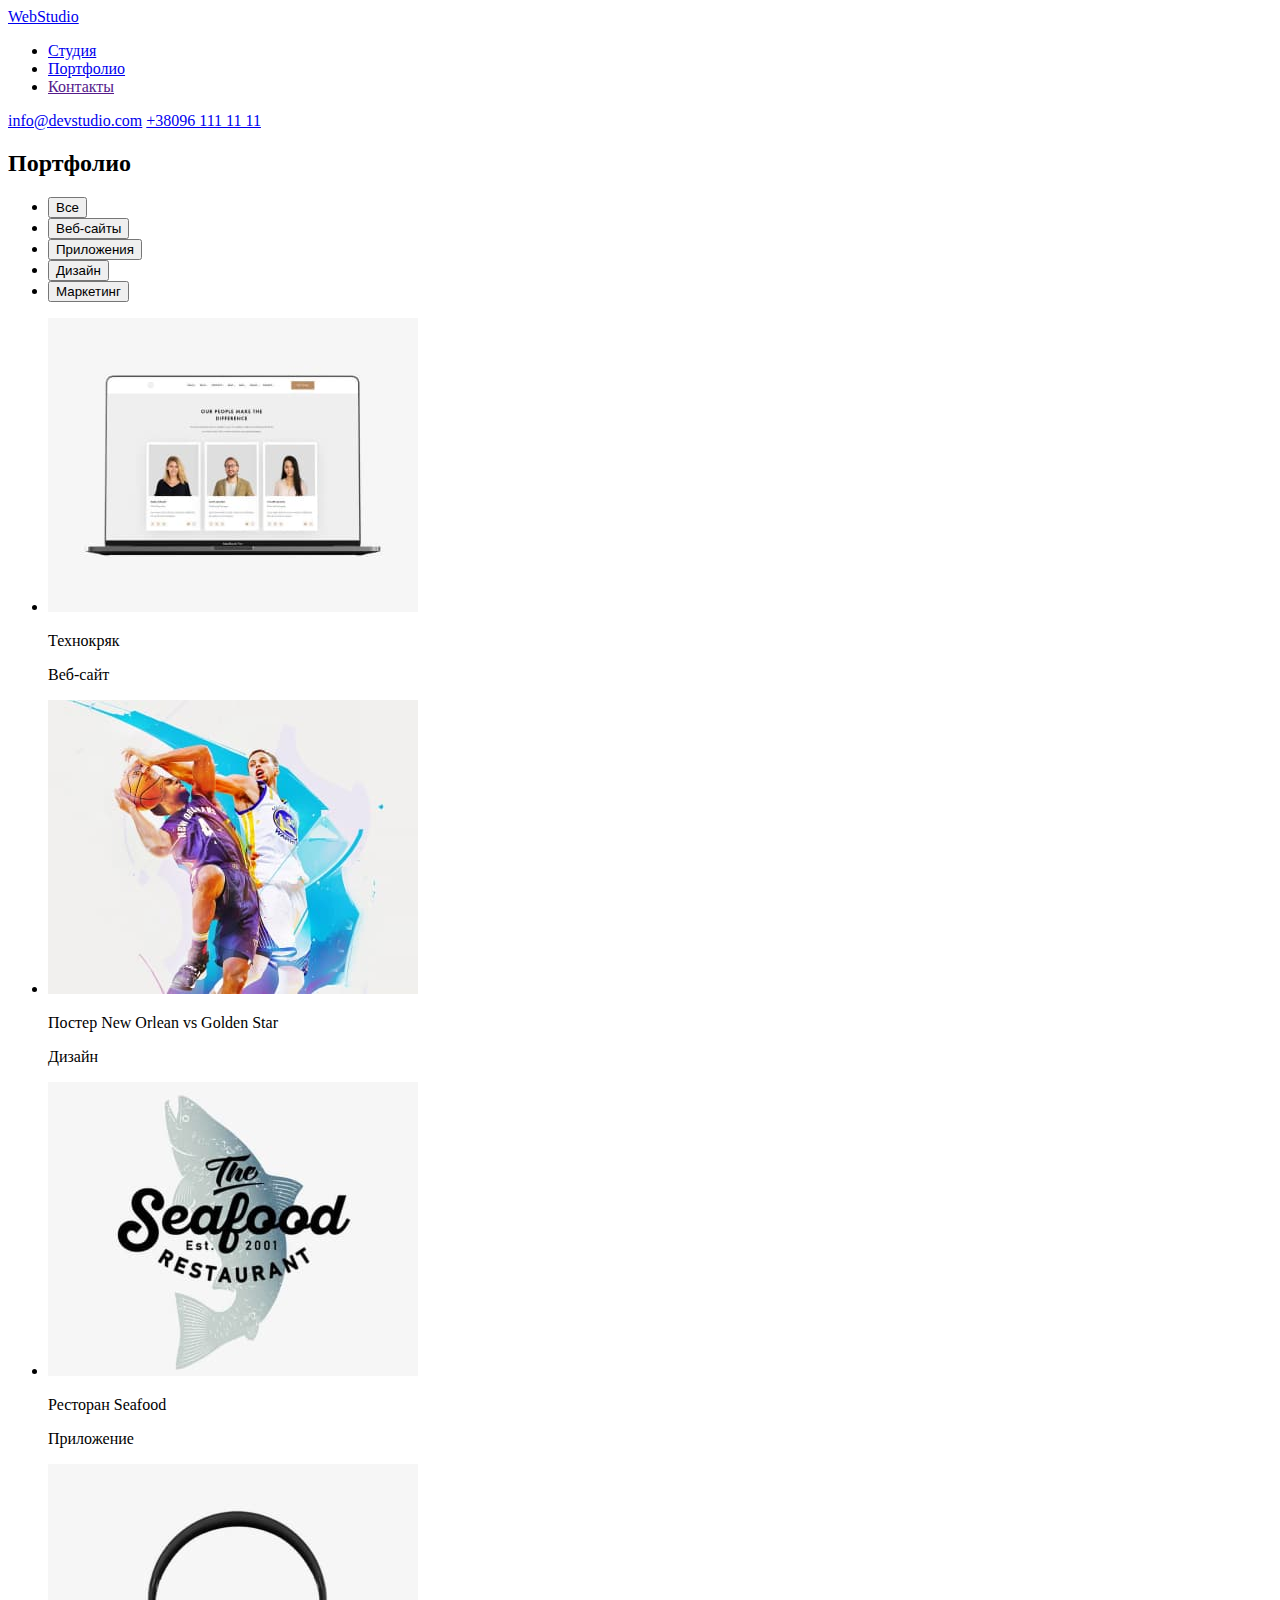
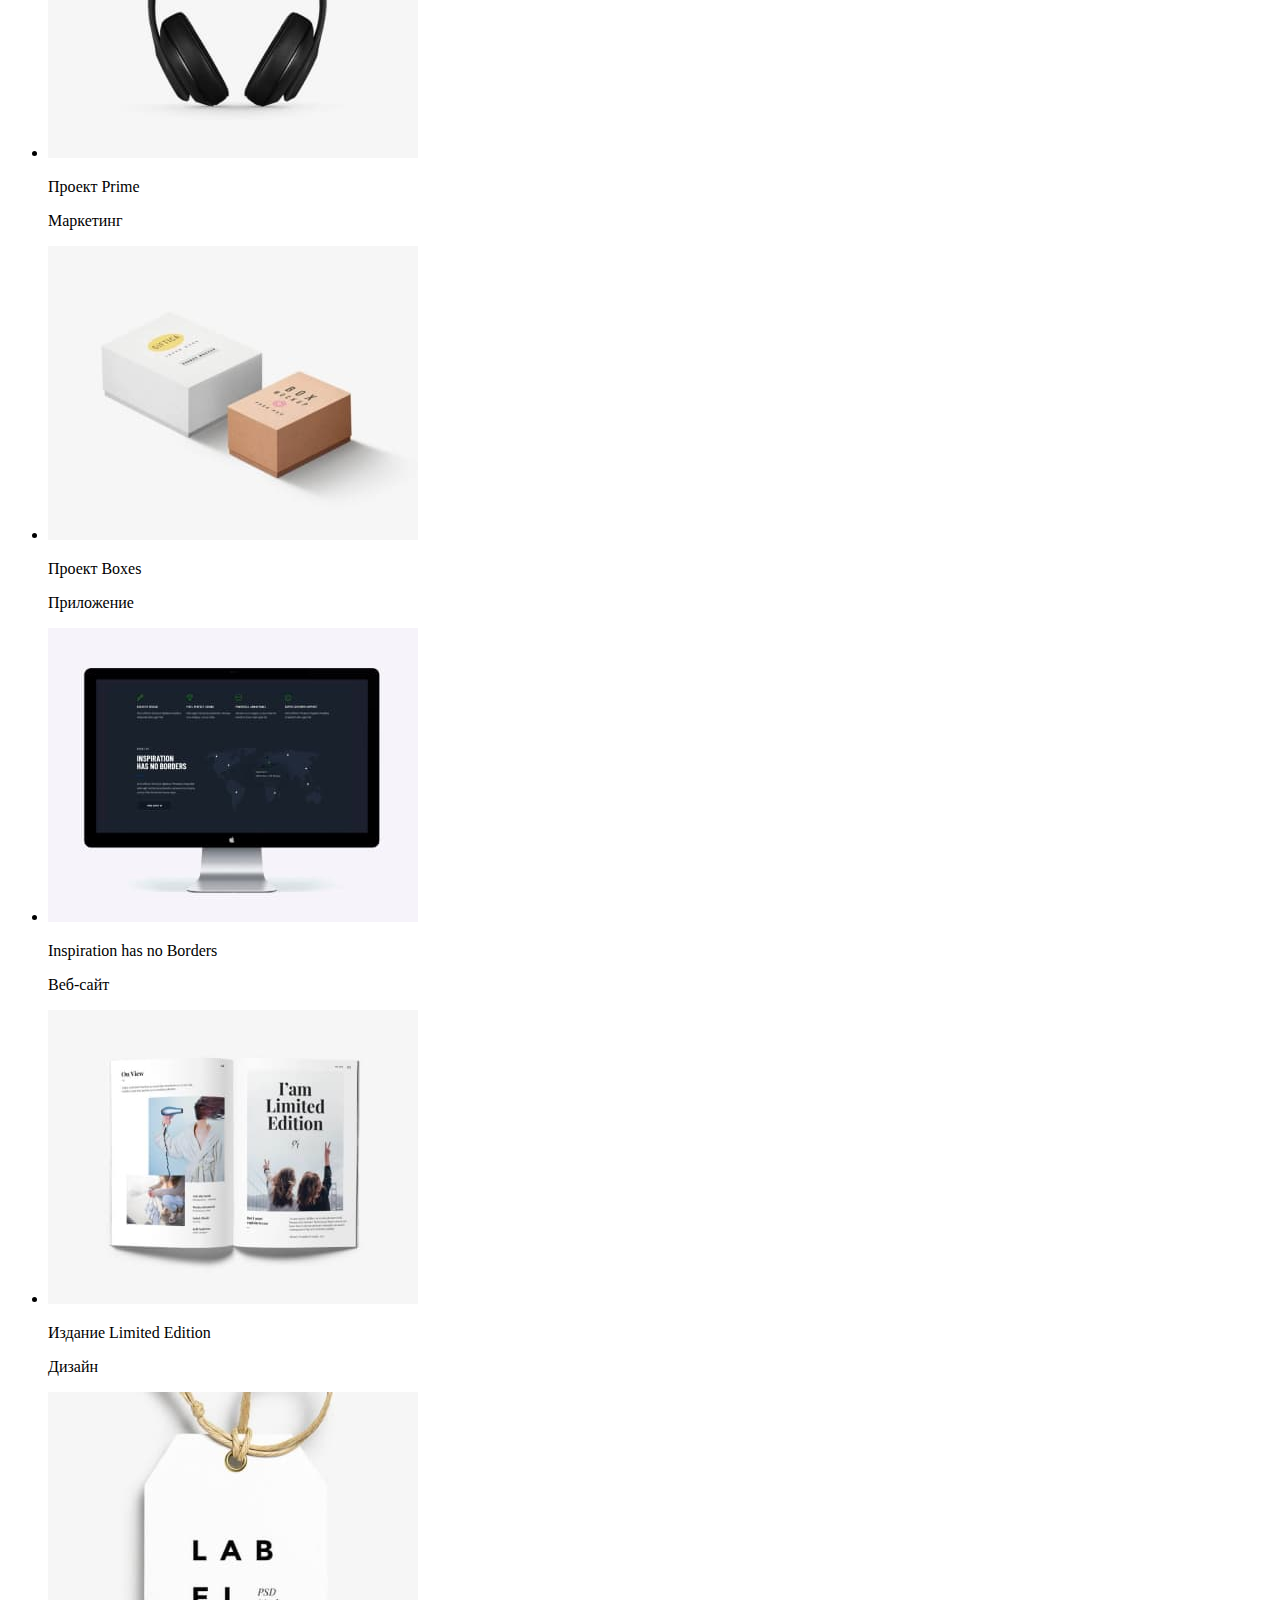
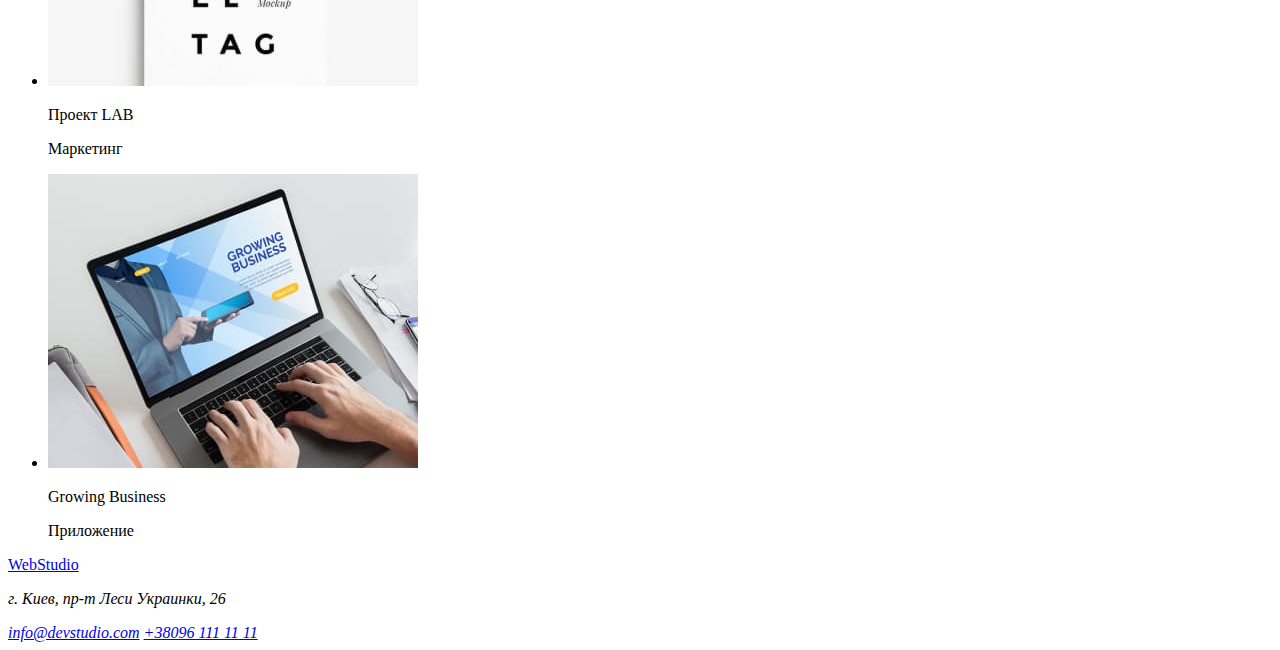
==== portfolio.html @ e048699f "layout" ====
<!DOCTYPE html>
<html lang="ru">
  <head>
    <meta charset="UTF-8" />
    <meta http-equiv="X-UA-Compatible" content="IE=edge" />
    <meta name="viewport" content="width=device-width, initial-scale=1.0" />
    <title>WebStudio</title>
    <link rel="stylesheet" href="./css/styles.css" />
  </head>
  <body>
    <a href="./index.html">WebStudio</a>
    <nav>
      <ul>
        <li><a href="./index.html">Студия</a></li>
        <li><a href="/.portfolio.html">Портфолио</a></li>
        <li><a href="">Контакты</a></li>
      </ul>
    </nav>
    <a href="mailto:info@devstudio.com">info@devstudio.com</a>
    <a href="tel:+380961111111">+38096 111 11 11</a>
    <main>
      <section>
        <!--here will be hidden h2 via css, I suppose (?)/-->
        <h2>Портфолио</h2>
        <ul>
          <li><button type="button">Все</button></li>
          <li><button type="button">Веб-сайты</button></li>
          <li><button type="button">Приложения</button></li>
          <li><button type="button">Дизайн</button></li>
          <li><button type="button">Маркетинг</button></li>
        </ul>
      </section>
      <section>
        <ul>
          <li>
            <img src="./images/portfolio_1.jpg" alt="технокряк" width="370" />
            <p>Технокряк</p>
            <p>Веб-сайт</p>
          </li>
          <li>
            <img
              src="./images/portfolio_2.jpg"
              alt="постер нью орлеан голден стар"
              width="370"
            />
            <p>Постер New Orlean vs Golden Star</p>
            <p>Дизайн</p>
          </li>
          <li>
            <img
              src="./images/portfolio_3.jpg"
              alt="ресторан сифуд"
              width="370"
            />
            <p>Ресторан Seafood</p>
            <p>Приложение</p>
          </li>
          <li>
            <img
              src="./images/portfolio_4.jpg"
              alt="проект прайм"
              width="370"
            />
            <p>Проект Prime</p>
            <p>Маркетинг</p>
          </li>
          <li>
            <img
              src="./images/portfolio_5.jpg"
              alt="проект боксес"
              width="370"
            />
            <p>Проект Boxes</p>
            <p>Приложение</p>
          </li>
          <li>
            <img
              src="./images/portfolio_6.jpg"
              alt="вдохновение без границ"
              width="370"
            />
            <p>Inspiration has no Borders</p>
            <p>Веб-сайт</p>
          </li>
          <li>
            <img
              src="./images/portfolio_7.jpg"
              alt="издание лимитет проджект"
              width="370"
            />
            <p>Издание Limited Edition</p>
            <p>Дизайн</p>
          </li>
          <li>
            <img
              src="./images/portfolio_8.jpg"
              alt="проджект лаб"
              width="370"
            />
            <p>Проект LAB</p>
            <p>Маркетинг</p>
          </li>
          <li>
            <img
              src="./images/portfolio_9.jpg"
              alt="растущий бизнес"
              width="370"
            />
            <p>Growing Business</p>
            <p>Приложение</p>
          </li>
        </ul>
      </section>
    </main>
    <footer>
      <a href="WebStudio">WebStudio</a>
      <address>
        <p>г. Киев, пр-т Леси Украинки, 26</p>
        <a href="mailto:info@devstudio.com">info@devstudio.com</a>
        <a href="tel:+380961111111">+38096 111 11 11</a>
      </address>
    </footer>
  </body>
</html>
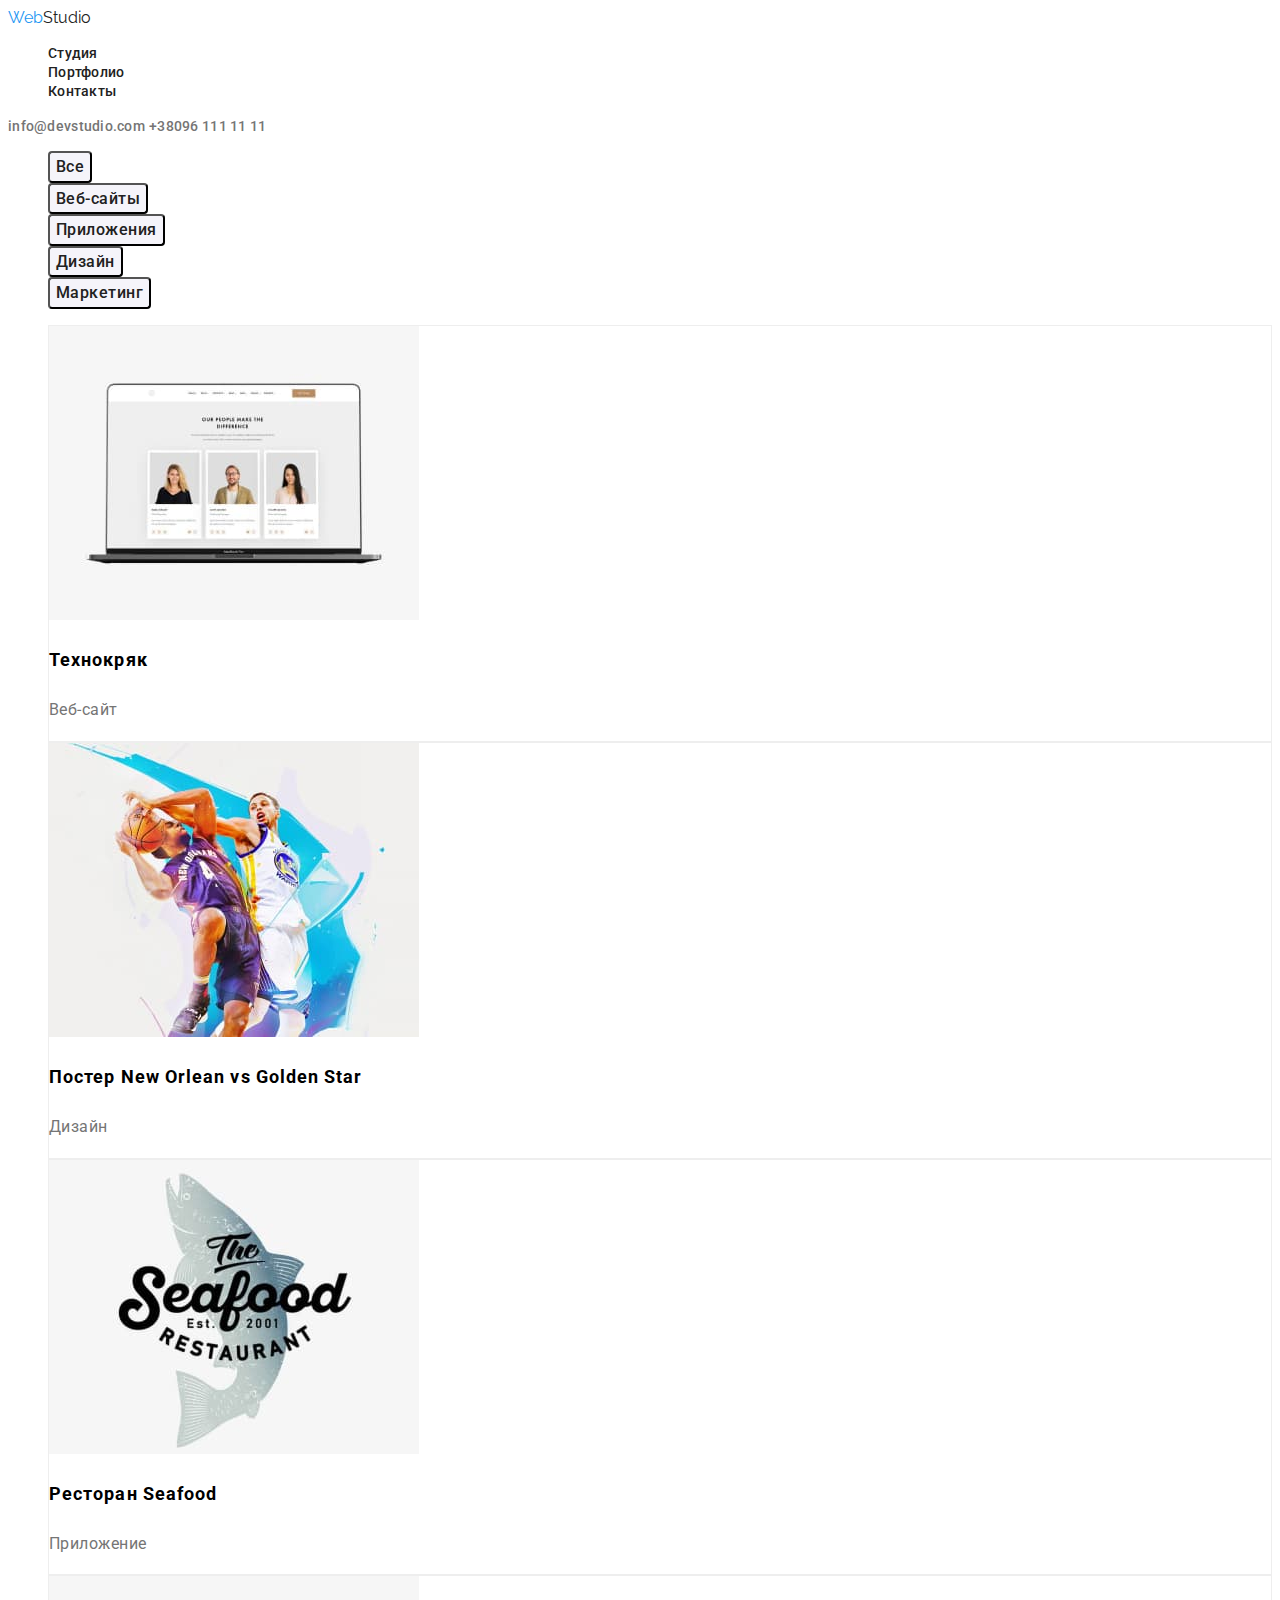
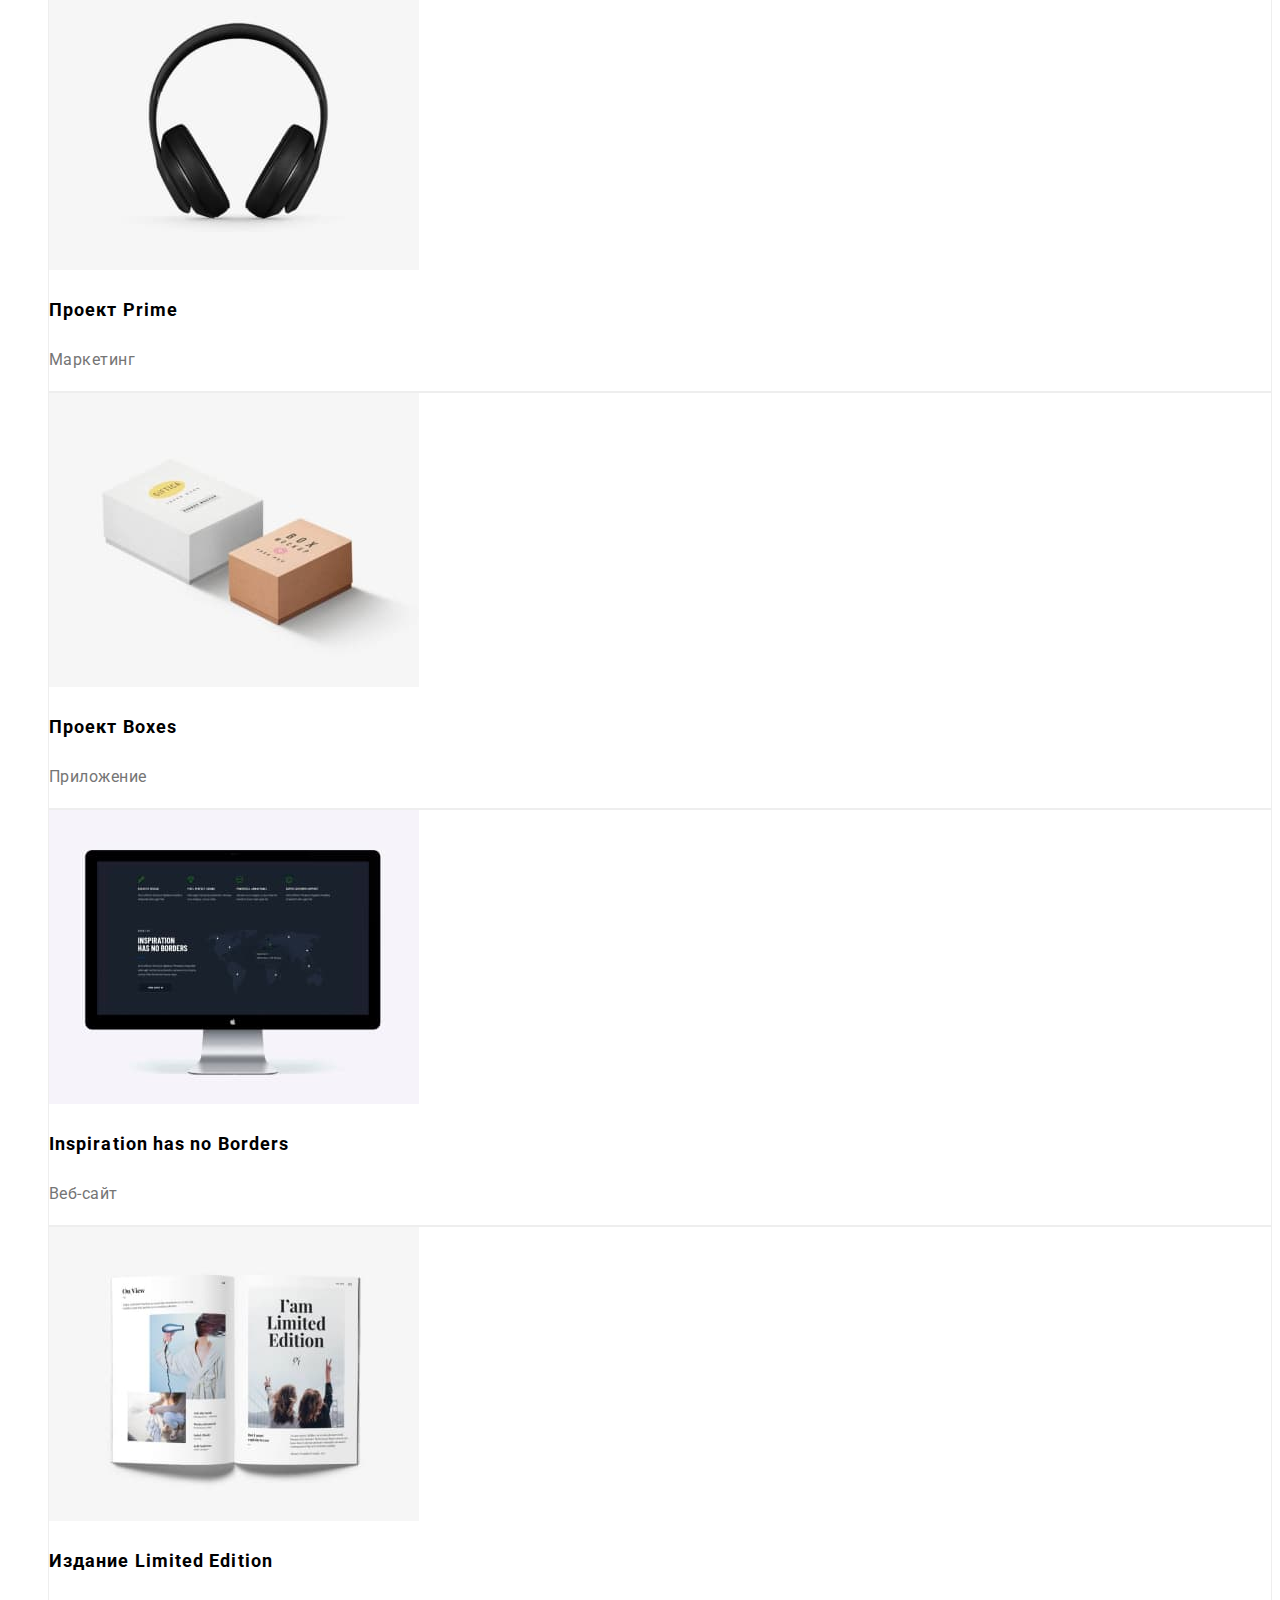
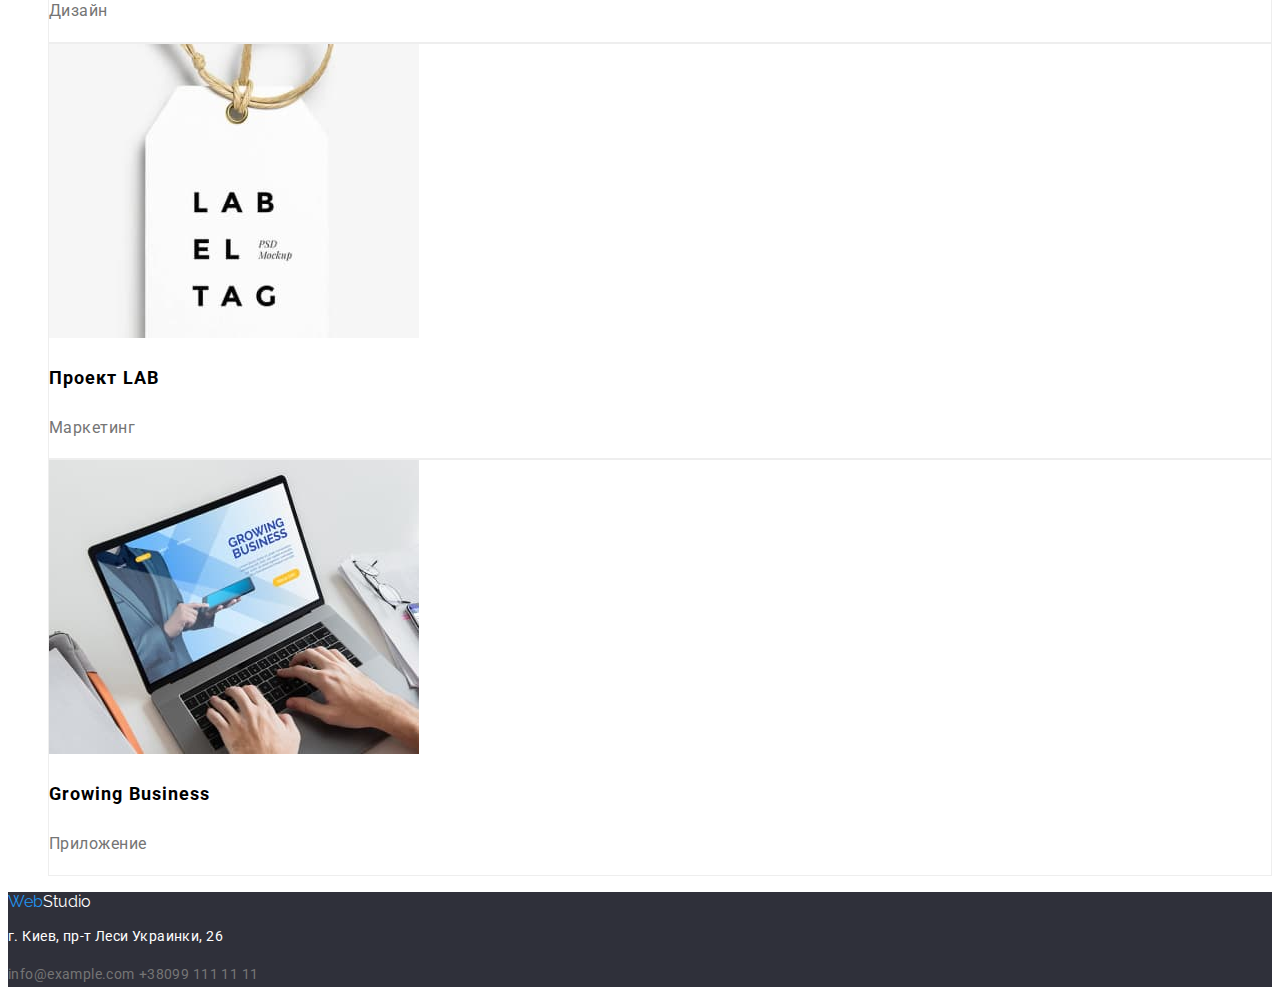
==== commit 8d3e9483: "first commit" ====
--- a/portfolio.html
+++ b/portfolio.html
@@ -6,118 +6,126 @@
     <meta name="viewport" content="width=device-width, initial-scale=1.0" />
     <title>WebStudio</title>
     <link rel="stylesheet" href="./css/styles.css" />
+    <link rel="preconnect" href="https://fonts.googleapis.com" />
+    <link rel="preconnect" href="https://fonts.gstatic.com" crossorigin />
+    <link
+      href="https://fonts.googleapis.com/css2?family=Raleway:wght@700&family=Roboto:wght@400;500;700;900&display=swap"
+      rel="stylesheet"
+    />
   </head>
   <body>
-    <a href="./index.html">WebStudio</a>
+    <a href="./index.html" class="logo"><span class="web">Web</span>Studio</a>
     <nav>
       <ul>
-        <li><a href="./index.html">Студия</a></li>
-        <li><a href="/.portfolio.html">Портфолио</a></li>
-        <li><a href="">Контакты</a></li>
+        <li><a href="./index.html" class="header-link">Студия</a></li>
+        <li><a href="./portfolio.html" class="header-link">Портфолио</a></li>
+        <li><a href="" class="header-link">Контакты</a></li>
       </ul>
     </nav>
-    <a href="mailto:info@devstudio.com">info@devstudio.com</a>
-    <a href="tel:+380961111111">+38096 111 11 11</a>
+    <a href="mailto:info@devstudio.com" class="mail-tel">info@devstudio.com</a>
+    <a href="tel:+380961111111" class="mail-tel">+38096 111 11 11</a>
     <main>
       <section>
-        <!--here will be hidden h2 via css, I suppose (?)/-->
-        <h2>Портфолио</h2>
+        <!--here is hidden h2 via css/-->
+        <h2 class="visually-hidden">Портфолио</h2>
         <ul>
-          <li><button type="button">Все</button></li>
-          <li><button type="button">Веб-сайты</button></li>
-          <li><button type="button">Приложения</button></li>
-          <li><button type="button">Дизайн</button></li>
-          <li><button type="button">Маркетинг</button></li>
+          <li><button type="button" class="button">Все</button></li>
+          <li><button type="button" class="button">Веб-сайты</button></li>
+          <li><button type="button" class="button">Приложения</button></li>
+          <li><button type="button" class="button">Дизайн</button></li>
+          <li><button type="button" class="button">Маркетинг</button></li>
         </ul>
       </section>
       <section>
         <ul>
-          <li>
+          <li class="portfolio-item-container">
             <img src="./images/portfolio_1.jpg" alt="технокряк" width="370" />
-            <p>Технокряк</p>
-            <p>Веб-сайт</p>
+            <p class="portfolio-item">Технокряк</p>
+            <p class="portfolio-item-description">Веб-сайт</p>
           </li>
-          <li>
+          <li class="portfolio-item-container">
             <img
               src="./images/portfolio_2.jpg"
               alt="постер нью орлеан голден стар"
               width="370"
             />
-            <p>Постер New Orlean vs Golden Star</p>
-            <p>Дизайн</p>
+            <p class="portfolio-item">Постер New Orlean vs Golden Star</p>
+            <p class="portfolio-item-description">Дизайн</p>
           </li>
-          <li>
+          <li class="portfolio-item-container">
             <img
               src="./images/portfolio_3.jpg"
               alt="ресторан сифуд"
               width="370"
             />
-            <p>Ресторан Seafood</p>
-            <p>Приложение</p>
+            <p class="portfolio-item">Ресторан Seafood</p>
+            <p class="portfolio-item-description">Приложение</p>
           </li>
-          <li>
+          <li class="portfolio-item-container">
             <img
               src="./images/portfolio_4.jpg"
               alt="проект прайм"
               width="370"
             />
-            <p>Проект Prime</p>
-            <p>Маркетинг</p>
+            <p class="portfolio-item">Проект Prime</p>
+            <p class="portfolio-item-description">Маркетинг</p>
           </li>
-          <li>
+          <li class="portfolio-item-container">
             <img
               src="./images/portfolio_5.jpg"
               alt="проект боксес"
               width="370"
             />
-            <p>Проект Boxes</p>
-            <p>Приложение</p>
+            <p class="portfolio-item">Проект Boxes</p>
+            <p class="portfolio-item-description">Приложение</p>
           </li>
-          <li>
+          <li class="portfolio-item-container">
             <img
               src="./images/portfolio_6.jpg"
               alt="вдохновение без границ"
               width="370"
             />
-            <p>Inspiration has no Borders</p>
-            <p>Веб-сайт</p>
+            <p class="portfolio-item">Inspiration has no Borders</p>
+            <p class="portfolio-item-description">Веб-сайт</p>
           </li>
-          <li>
+          <li class="portfolio-item-container">
             <img
               src="./images/portfolio_7.jpg"
               alt="издание лимитет проджект"
               width="370"
             />
-            <p>Издание Limited Edition</p>
-            <p>Дизайн</p>
+            <p class="portfolio-item">Издание Limited Edition</p>
+            <p class="portfolio-item-description">Дизайн</p>
           </li>
-          <li>
+          <li class="portfolio-item-container">
             <img
               src="./images/portfolio_8.jpg"
               alt="проджект лаб"
               width="370"
             />
-            <p>Проект LAB</p>
-            <p>Маркетинг</p>
+            <p class="portfolio-item">Проект LAB</p>
+            <p class="portfolio-item-description">Маркетинг</p>
           </li>
-          <li>
+          <li class="portfolio-item-container">
             <img
               src="./images/portfolio_9.jpg"
               alt="растущий бизнес"
               width="370"
             />
-            <p>Growing Business</p>
-            <p>Приложение</p>
+            <p class="portfolio-item">Growing Business</p>
+            <p class="portfolio-item-description">Приложение</p>
           </li>
         </ul>
       </section>
     </main>
-    <footer>
-      <a href="WebStudio">WebStudio</a>
+    <footer class="footer-container">
+      <a href="WebStudio" class="logo"> <span class="web">Web</span></span><span class="web-footer">Studio</span></a>
       <address>
-        <p>г. Киев, пр-т Леси Украинки, 26</p>
-        <a href="mailto:info@devstudio.com">info@devstudio.com</a>
-        <a href="tel:+380961111111">+38096 111 11 11</a>
+        <p class="address">г. Киев, пр-т Леси Украинки, 26</p>
+        <a href="mailto:info@example.com" class="footer-mail"
+          >info@example.com</a
+        >
+        <a href="tel:+380991111111" class="footer-tel">+38099 111 11 11</a>
       </address>
     </footer>
   </body>
--- a/css/styles.css
+++ b/css/styles.css
@@ -0,0 +1,243 @@
+:root {
+  --primary-text-color: #212121;
+  --title-text-color: #212121;
+  --p-text-color: #757575;
+  --accent-color: #2196f3;
+  --main-letter-spacing: 0.03em;
+}
+
+body {
+  font-family: "Raleway", sans-serif;
+  font-family: "Roboto", sans-serif;
+}
+
+ul {
+  list-style: none;
+}
+
+h2 {
+  color: var(--title-text-color);
+  font-weight: 700;
+  font-size: 36px;
+  line-height: 1.2;
+  text-align: center;
+  letter-spacing: var(--main-letter-spacing);
+}
+
+/*logo*/
+
+.logo {
+  font-family: "Raleway", sans-serif;
+  color: var(--primary-text-color);
+  text-decoration: none;
+}
+
+.web {
+  color: var(--accent-color);
+}
+
+/*site-nav*/
+
+.header-link {
+  color: #212121;
+  text-decoration: none;
+  font-weight: 500;
+  font-size: 14px;
+  line-height: 1.1;
+  letter-spacing: 0.02em;
+}
+.header-link:hover,
+.header-link:focus {
+  color: var(--accent-color);
+}
+.mail-tel {
+  color: var(--p-text-color);
+  text-decoration: none;
+  font-weight: 500;
+  font-size: 14px;
+  line-height: 1.1;
+  letter-spacing: 0.02em;
+}
+
+.mail-tel:hover,
+.mail-tel:focus {
+  color: var(--accent-color);
+}
+
+/*main-section*/
+
+.main-section {
+  background: #2f303a;
+}
+
+.solutions {
+  color: #ffffff;
+  font-weight: 900;
+  font-size: 44px;
+  line-height: 1.4;
+  text-align: center;
+  letter-spacing: 0.06em;
+  text-transform: uppercase;
+}
+
+.main-button {
+  color: #ffffff;
+  background-color: #2196f3;
+  font-weight: 700;
+  font-size: 16px;
+  line-height: 1.8;
+  display: flex;
+  align-items: center;
+  text-align: center;
+  letter-spacing: 0.06em;
+  box-shadow: 0px 4px 4px rgba(0, 0, 0, 0.15);
+  border-radius: 4px;
+  cursor: pointer;
+}
+/*our-benefits-section*/
+
+.our-benefits-section {
+}
+
+.benefits {
+  color: var(--primary-text-color);
+  font-weight: 700;
+  font-size: 14px;
+  line-height: 1.2;
+  letter-spacing: var(--main-letter-spacing);
+  text-transform: uppercase;
+}
+
+.benefits-text {
+  color: var(--p-text-color);
+  font-weight: 400;
+  font-size: 14px;
+  line-height: 1.7;
+  letter-spacing: var(--main-letter-spacing);
+}
+/*activity-section*/
+
+/*our-team-section*/
+
+.our-team-section {
+  background: #f5f4fa;
+}
+
+.team-member-container {
+  background: #ffffff;
+}
+
+.team-member {
+  color: var(--primary-text-color);
+  font-weight: 500;
+  font-size: 16px;
+  line-height: 1.2;
+  text-align: center;
+  letter-spacing: var(--main-letter-spacing);
+}
+
+.team-member-position {
+  color: var(--p-text-color);
+  font-weight: 400;
+  font-size: 16px;
+  line-height: 1.2;
+  text-align: center;
+  letter-spacing: var(--main-letter-spacing);
+}
+/*footer-section*/
+
+.footer-container {
+  background: #2f303a;
+}
+
+.web-footer {
+  color: #ffffff;
+}
+.address {
+  color: #ffffff;
+  font-style: normal;
+  font-weight: 400;
+  font-size: 14px;
+  line-height: 1.7;
+  letter-spacing: var(--main-letter-spacing);
+  text-decoration: none;
+}
+.footer-tel {
+  color: var(--p-text-color);
+  text-decoration: none;
+  font-style: normal;
+  font-weight: 400;
+  font-size: 14px;
+  line-height: 1.7;
+  letter-spacing: var(--main-letter-spacing);
+}
+
+.footer-mail {
+  color: var(--p-text-color);
+  font-style: normal;
+  text-decoration: none;
+  font-weight: 400;
+  font-size: 14px;
+  line-height: 1.7;
+  letter-spacing: var(--main-letter-spacing);
+}
+
+/*portfolio-page*/
+
+.visually-hidden {
+  position: absolute;
+  clip: rect(0 0 0 0);
+  width: 1px;
+  height: 1px;
+  margin: -1px;
+}
+
+/*buttons in portfolio page*/
+
+.button {
+  cursor: pointer;
+  color: var(--primary-text-color);
+  font-family: "Roboto";
+  font-weight: 500;
+  font-size: 16px;
+  line-height: 1.6;
+  letter-spacing: var(--main-letter-spacing);
+  background: #f5f4fa;
+  border-radius: 4px;
+  box-sizing: border-box;
+}
+
+.button:active {
+  background: #f5f4fa;
+  border: 1px solid #000000;
+  box-sizing: border-box;
+  box-shadow: 0px 4px 4px rgba(0, 0, 0, 0.25);
+  border-radius: 4px;
+}
+
+.button:hover,
+.button:focus {
+  color: #ffffff;
+  background: var(--accent-color);
+}
+.portfolio-item {
+  font-style: normal;
+  font-weight: 700;
+  font-size: 18px;
+  line-height: 2;
+  letter-spacing: 0.06em;
+}
+
+.portfolio-item-description {
+  color: var(--p-text-color);
+  font-style: normal;
+  font-weight: 400;
+  font-size: 16px;
+  line-height: 1.8;
+  letter-spacing: 0.03em;
+}
+.portfolio-item-container {
+  background: #ffffff;
+  border: 1px solid #eeeeee;
+  box-sizing: border-box;
+}
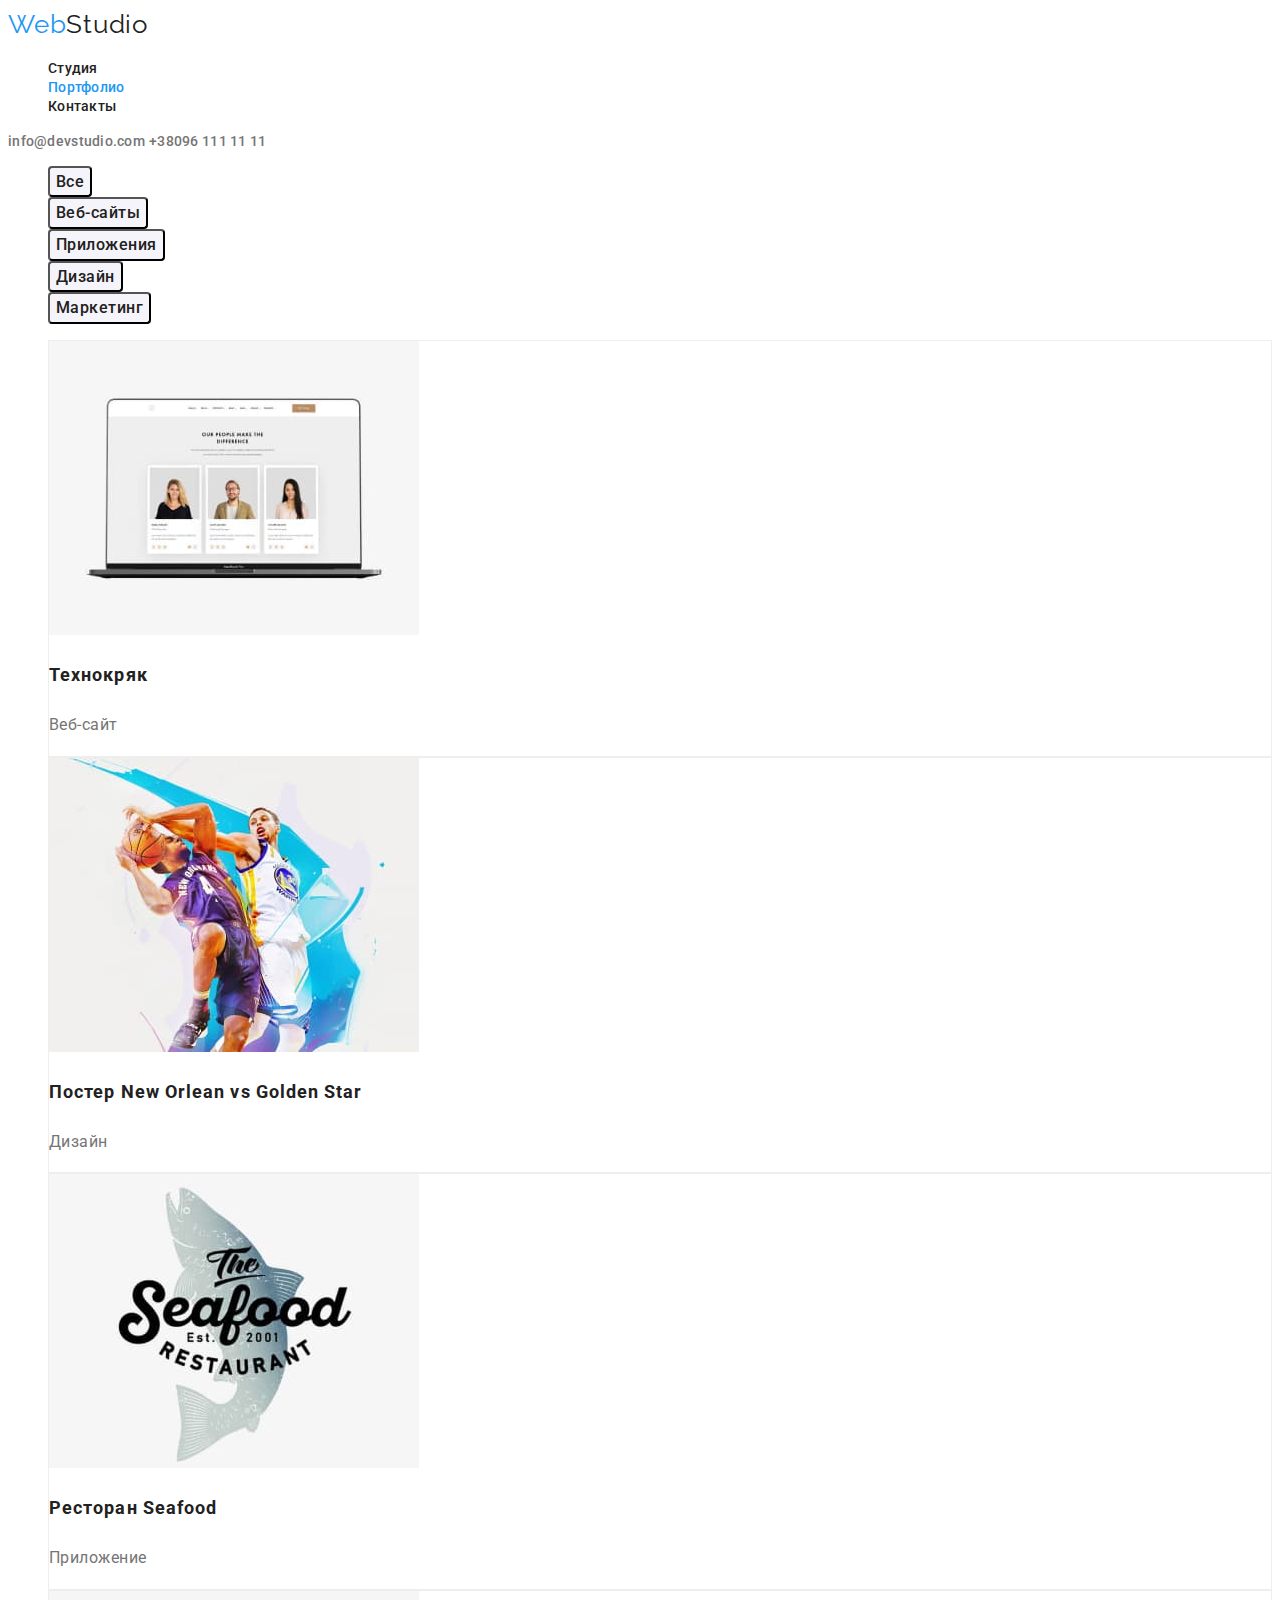
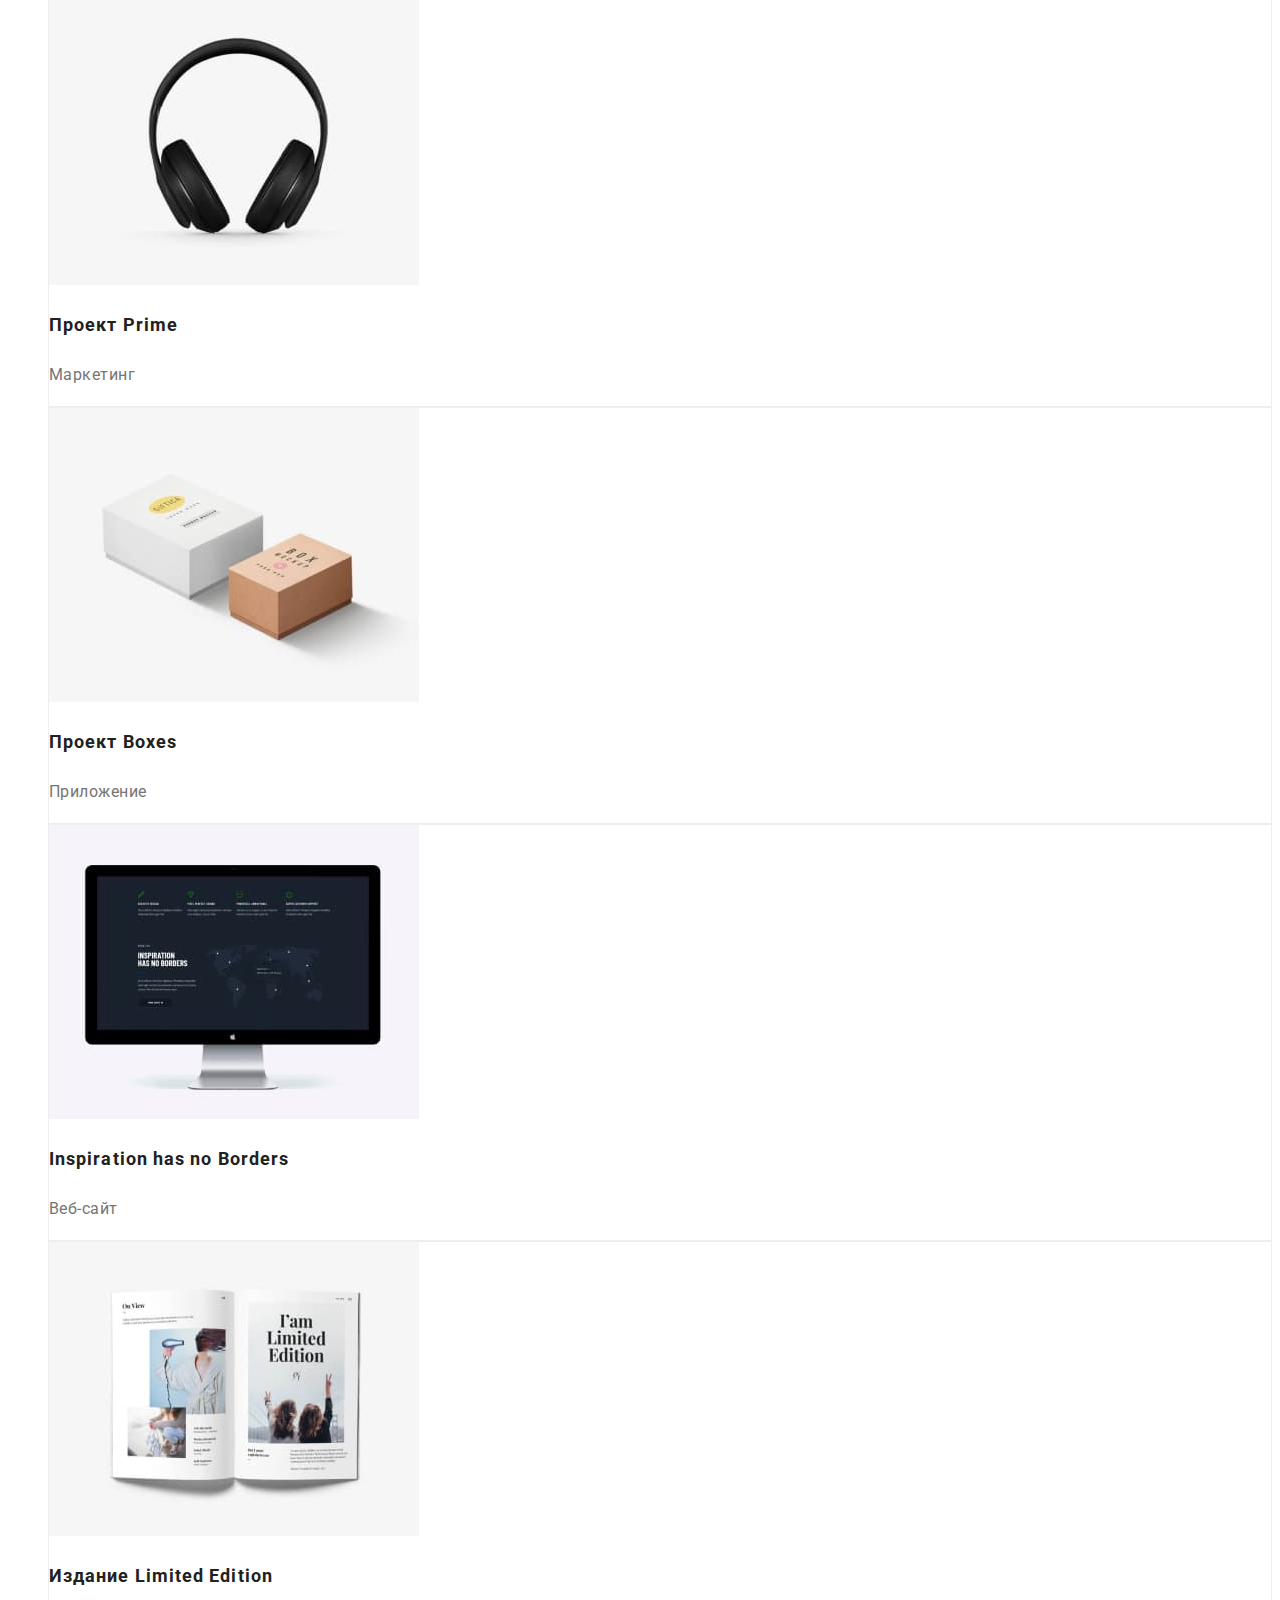
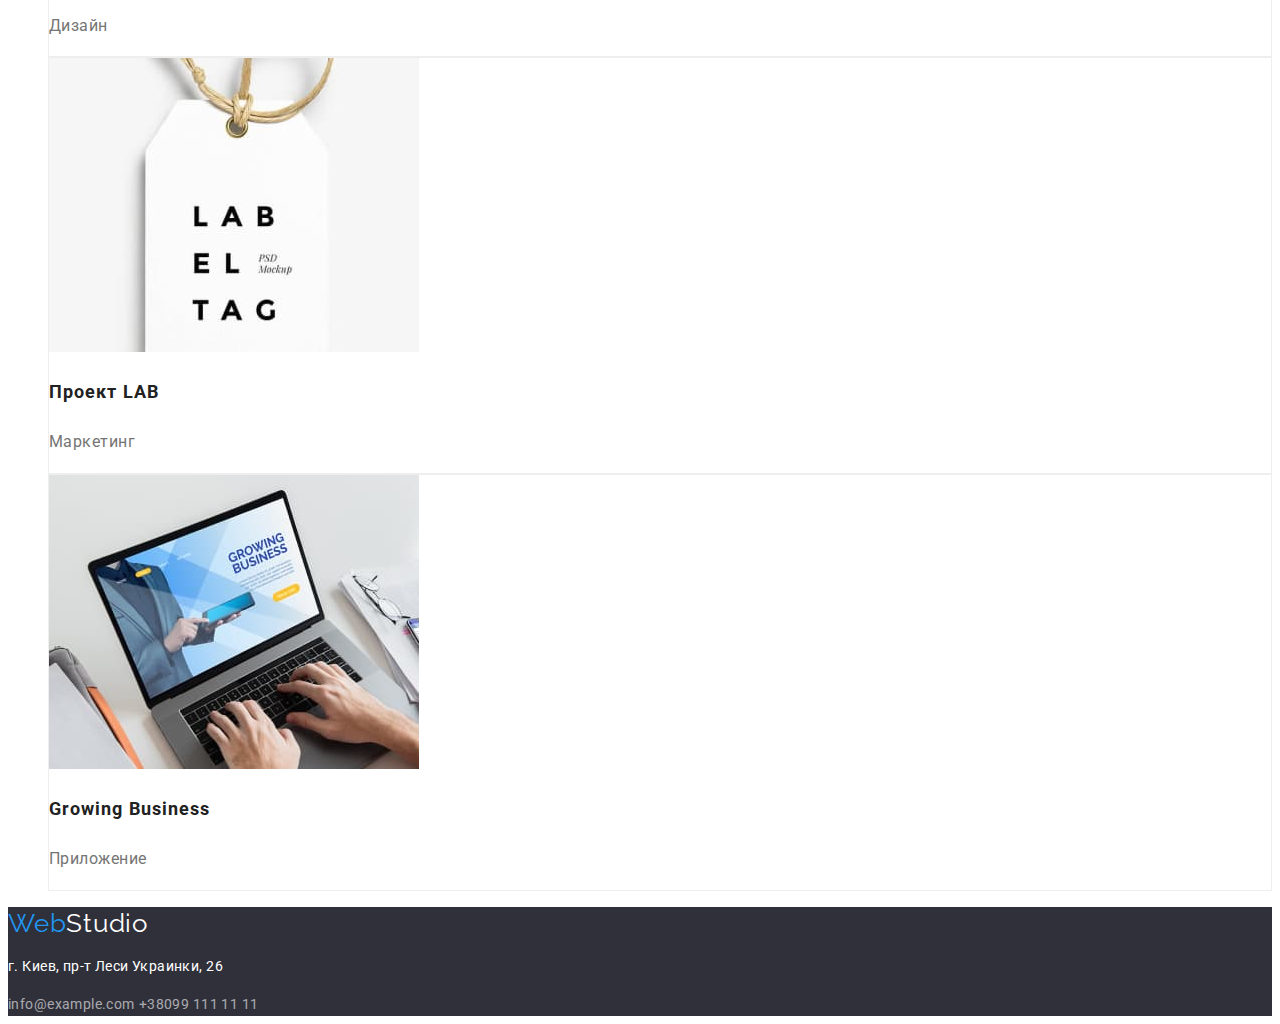
==== commit fc3452d5: "commit-2" ====
--- a/portfolio.html
+++ b/portfolio.html
@@ -18,7 +18,9 @@
     <nav>
       <ul>
         <li><a href="./index.html" class="header-link">Студия</a></li>
-        <li><a href="./portfolio.html" class="header-link">Портфолио</a></li>
+        <li>
+          <a href="./portfolio.html" class="header-link active">Портфолио</a>
+        </li>
         <li><a href="" class="header-link">Контакты</a></li>
       </ul>
     </nav>
@@ -119,7 +121,9 @@
       </section>
     </main>
     <footer class="footer-container">
-      <a href="WebStudio" class="logo"> <span class="web">Web</span></span><span class="web-footer">Studio</span></a>
+      <a href="WebStudio" class="logo">
+        <span class="web">Web</span><span class="web-footer">Studio</span></a
+      >
       <address>
         <p class="address">г. Киев, пр-т Леси Украинки, 26</p>
         <a href="mailto:info@example.com" class="footer-mail"
--- a/css/styles.css
+++ b/css/styles.css
@@ -3,12 +3,18 @@
   --title-text-color: #212121;
   --p-text-color: #757575;
   --accent-color: #2196f3;
+  --background-color-1: #2f303a;
+  --background-color-2: #f5f4fa;
+  --button-background-color-1: #2196f3;
+  --button-background-color-2: #f5f4fa;
+
   --main-letter-spacing: 0.03em;
 }
 
 body {
   font-family: "Raleway", sans-serif;
   font-family: "Roboto", sans-serif;
+  color: #212121;
 }
 
 ul {
@@ -30,10 +36,17 @@
   font-family: "Raleway", sans-serif;
   color: var(--primary-text-color);
   text-decoration: none;
+  font-size: 26px;
+  line-height: 1.3;
+
+  letter-spacing: 0.03em;
 }
 
 .web {
   color: var(--accent-color);
+  font-size: 26px;
+  line-height: 1.3;
+  letter-spacing: 0.03em;
 }
 
 /*site-nav*/
@@ -64,10 +77,14 @@
   color: var(--accent-color);
 }
 
+.active {
+  color: var(--accent-color);
+}
+
 /*main-section*/
 
 .main-section {
-  background: #2f303a;
+  background: var(--background-color-1);
 }
 
 .solutions {
@@ -82,7 +99,7 @@
 
 .main-button {
   color: #ffffff;
-  background-color: #2196f3;
+  background-color: var(--button-background-color-1);
   font-weight: 700;
   font-size: 16px;
   line-height: 1.8;
@@ -94,11 +111,16 @@
   border-radius: 4px;
   cursor: pointer;
 }
+
+.main-button:hover,
+.main-button:focus {
+  background: -- #188ce8;
+  box-shadow: 0px 4px 4px rgba(0, 0, 0, 0.15);
+  border-radius: 4px;
+}
+
 /*our-benefits-section*/
 
-.our-benefits-section {
-}
-
 .benefits {
   color: var(--primary-text-color);
   font-weight: 700;
@@ -120,7 +142,7 @@
 /*our-team-section*/
 
 .our-team-section {
-  background: #f5f4fa;
+  background: var(--background-color-2);
 }
 
 .team-member-container {
@@ -147,7 +169,7 @@
 /*footer-section*/
 
 .footer-container {
-  background: #2f303a;
+  background: var(--background-color-1);
 }
 
 .web-footer {
@@ -170,6 +192,7 @@
   font-size: 14px;
   line-height: 1.7;
   letter-spacing: var(--main-letter-spacing);
+  color: rgba(255, 255, 255, 0.6);
 }
 
 .footer-mail {
@@ -180,9 +203,10 @@
   font-size: 14px;
   line-height: 1.7;
   letter-spacing: var(--main-letter-spacing);
-}
-
-/*portfolio-page*/
+  color: rgba(255, 255, 255, 0.6);
+}
+
+/*--------------portfolio-page------------------*/
 
 .visually-hidden {
   position: absolute;
@@ -202,14 +226,14 @@
   font-size: 16px;
   line-height: 1.6;
   letter-spacing: var(--main-letter-spacing);
-  background: #f5f4fa;
+  background: var(--button-background-color-2);
   border-radius: 4px;
   box-sizing: border-box;
 }
 
 .button:active {
-  background: #f5f4fa;
-  border: 1px solid #000000;
+  background: var(--button-background-color-2);
+  border: solid 1px;
   box-sizing: border-box;
   box-shadow: 0px 4px 4px rgba(0, 0, 0, 0.25);
   border-radius: 4px;
